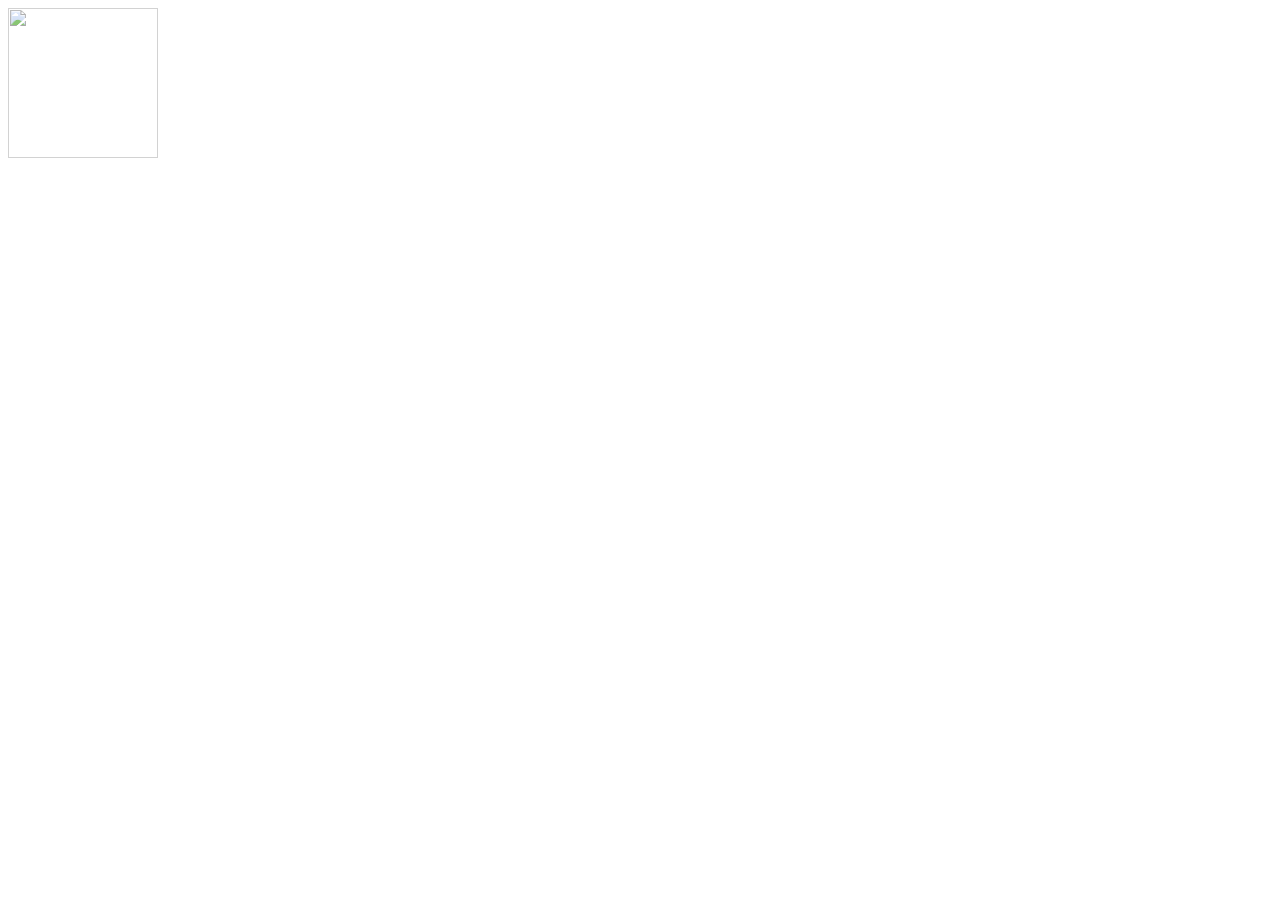
==== golf_gear/index.html @ ff7df9bb "add index base" ====
<!DOCTYPE html>
<html>
<head>
  <meta charset="utf-8">
  <meta name="viewport" content="width=device-width, initial-scale=1.0">
  <title>MOJA CC</title>
  <link rel="stylesheet" type="text/css" href="stylesheet.css">
</head>
<body>

    <header>
        <img src="img/logo.png" width="150" height="150" style="opacity: 0.7;">
    </header>


    <footer>

    </footer>

</body>
</html>
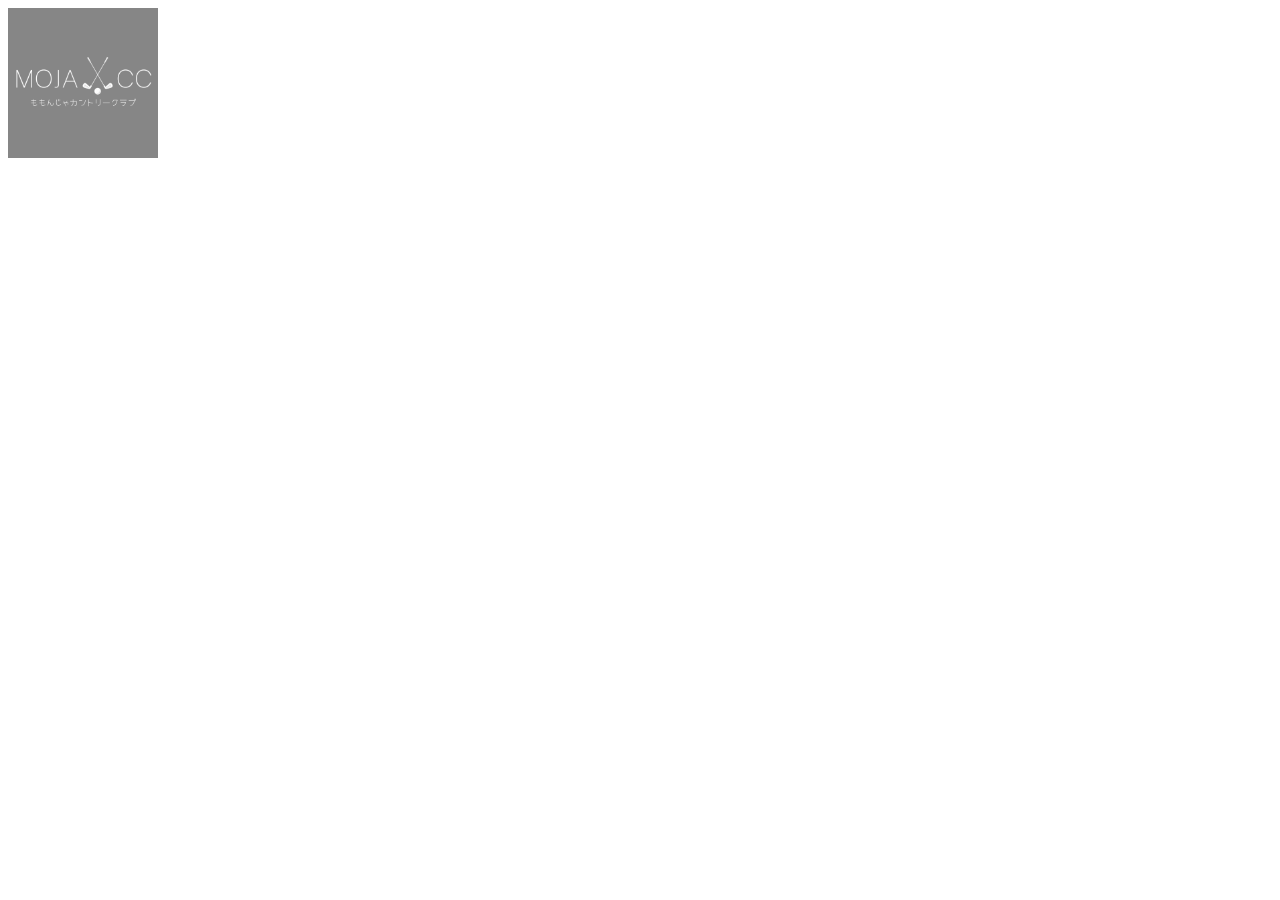
==== commit d7f80a5e: "fix img path" ====
--- a/golf_gear/index.html
+++ b/golf_gear/index.html
@@ -9,7 +9,7 @@
 <body>
 
     <header>
-        <img src="img/logo.png" width="150" height="150" style="opacity: 0.7;">
+        <img src="../img/logo.png" width="150" height="150" style="opacity: 0.7;">
     </header>
 
 
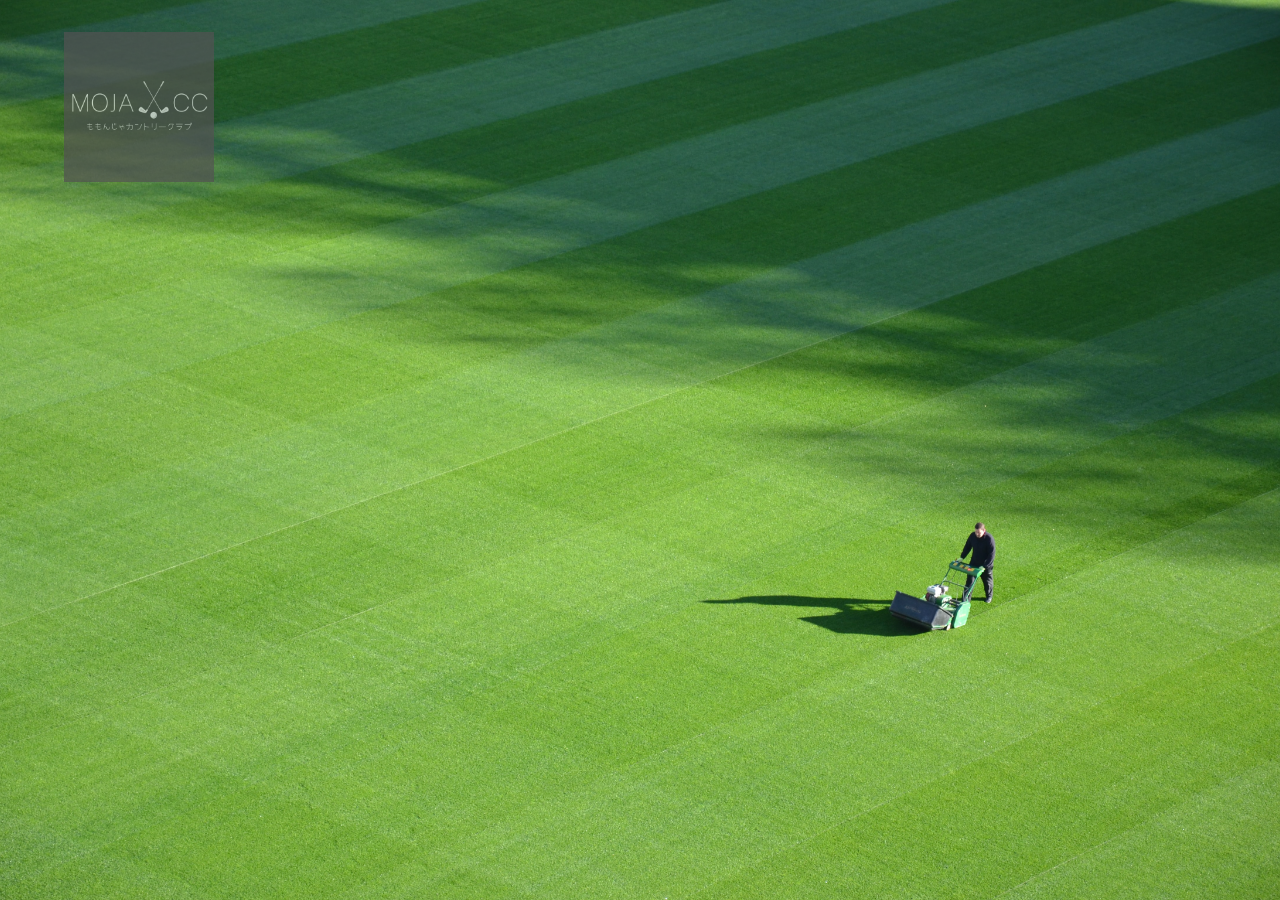
==== commit 92c9a108: "fix css path" ====
--- a/golf_gear/index.html
+++ b/golf_gear/index.html
@@ -4,7 +4,7 @@
   <meta charset="utf-8">
   <meta name="viewport" content="width=device-width, initial-scale=1.0">
   <title>MOJA CC</title>
-  <link rel="stylesheet" type="text/css" href="stylesheet.css">
+  <link rel="stylesheet" type="text/css" href="../stylesheet.css">
 </head>
 <body>
 
--- a/stylesheet.css
+++ b/stylesheet.css
@@ -0,0 +1,157 @@
+@import url(https://fonts.googleapis.com/css?family=Open+Sans);
+
+body{
+  font-family:'Open Sans', sans-serif;
+  /*background:#151837;*/
+  width:90%;
+  margin:0 auto;
+  padding:2em 0 6em;
+  background-image: url("img/golf_bg2.jpg");
+  /*height: 30vw;*/
+  /*width: 100%;*/
+  display: flex;
+  flex-direction: column;
+  /*align-items: center;*/
+  justify-content: center;
+  background-position: center;
+  background-repeat: no-repeat; /* 画像をリピートしたくないとき */
+  background-size: cover; /* 自動的に画像のサイズを調整 要素が確実に覆われるけど、画像の全体表示とは限らない */
+  background-attachment: fixed; /* 下にスクロールしていっても、背景は動かずそのまま */
+}
+h1:before{
+  content: "";
+}
+h1{
+  font-size:3em;
+  color:#fefefe;
+  text-transform:lowercase;
+}
+.wrapper{
+  margin:2em 0;
+}
+a,a:visited,a:hover,a:active{
+  -webkit-backface-visibility:hidden;
+          backface-visibility:hidden;
+  position:relative;
+  transition:0.5s color ease;
+  text-decoration:none;
+  color:#f5f5f5;
+  font-size:3.5em;
+}
+a:hover{
+  color:#cd5c5c;
+}
+a.before:before,a.after:after{
+  content: "";
+  transition:0.5s all ease;
+  -webkit-backface-visibility:hidden;
+          backface-visibility:hidden;
+  position:absolute;
+}
+a.before:before{
+  top:-0.25em;
+}
+a.after:after{
+  bottom:-0.25em;
+}
+a.before:before,a.after:after{
+  height:5px;
+  height:0.15rem; /* 線の幅 */
+  width:0;
+  background:#cd5c5c;
+}
+
+/*
+a.first:after{
+  left:0;
+}
+a.second:after{
+  right:0;
+}
+a.third:after,a.sixth:before,a.sixth:after{
+  left:50%;
+  -webkit-transform:translateX(-50%);
+          transform:translateX(-50%);
+}
+a.fourth:before,a.fourth:after{
+  left:0;
+}
+a.fifth:before,a.fifth:after{
+  right:0;
+}
+a.seventh:before{
+  right:0;
+}
+a.seventh:after{
+  left:0;
+}
+a.eigth:before{
+  left:0;
+}
+a.eigth:after{
+  right:0;
+}
+a.before:hover:before,a.after:hover:after{
+  width:100%;
+}
+*/
+
+.square{
+  box-sizing:border-box;
+  margin-left:0em;
+  position:relative;
+  font-size:2.5em;
+  overflow:hidden;
+}
+.square a{
+  position:static;
+  font-size:100%;
+  padding:0.2em 0.4em;
+}
+.square:before,.square:after{
+  content: "";
+  box-sizing:border-box;
+  transition:0.25s all ease;
+  -webkit-backface-visibility:hidden;
+          backface-visibility:hidden;
+  position:absolute;
+  width:5px;
+  width:0.15rem; /* 線の幅 */
+  height:0;
+  background:#cd5c5c;
+}
+.square:before{
+  left:0;
+  bottom:-0.2em;
+}
+.square.individual:before{
+  transition-delay:0.6s;
+}
+.square:after{
+  right:0;
+  top:-0.2em;
+}
+.square.individual:after{
+  transition-delay:0.2s;
+}
+.square a:before{
+  left:0;
+  transition:0.25s all ease;
+}
+.square a:after{
+  right:0;
+  transition:0.25s all ease;
+}
+.square.individual a:after{
+  transition:0.25s all ease 0.4s;
+}
+
+/* 縦にどれだけ伸びるか */
+.square:hover:before,.square:hover:after{
+  height:calc(100% + 0.4em);
+}
+
+/* 横にどれだけ伸びるか */
+.square:hover a:before,.square:hover a:after{
+  width:100%;
+}